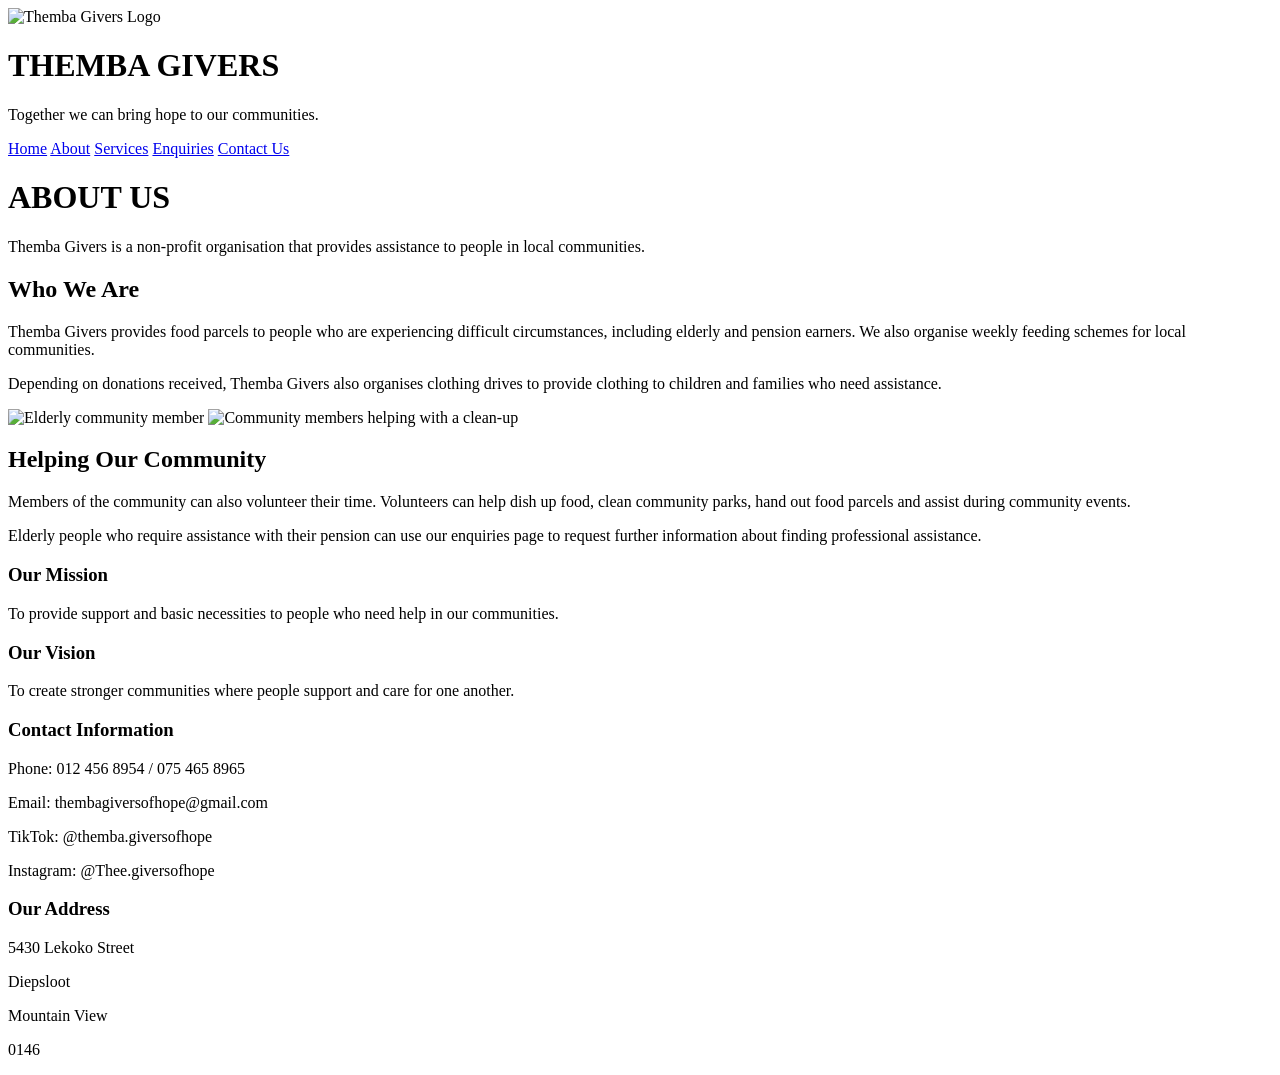
==== About.html @ 16b08533 "Add files via upload" ====
<!DOCTYPE html>
<html lang="en">

<head>
    <meta charset="UTF-8">
    <meta name="viewport" content="width=device-width, initial-scale=1.0">
    <title>About Themba Givers</title>
    <link rel="stylesheet" href="style.css">
</head>

<body>

<header>
    <div class="container">

        <img src="IMAGES/logo.png" alt="Themba Givers Logo" class="logo">

        <h1 class="site-title">THEMBA GIVERS</h1>

        <p class="tagline">Together we can bring hope to our communities.</p>

    </div>
</header>

<nav>
    <a href="Index.html">Home</a>
    <a href="About.html">About</a>
    <a href="Services.html">Services</a>
    <a href="Enquiry.html">Enquiries</a>
    <a href="Contact.html">Contact Us</a>
</nav>

<main>

    <h1>ABOUT US</h1>

    <p class="intro">
        Themba Givers is a non-profit organisation that provides
        assistance to people in local communities.
    </p>

    <section>

        <h2>Who We Are</h2>

        <p>
            Themba Givers provides food parcels to people who are
            experiencing difficult circumstances, including elderly
            and pension earners. We also organise weekly feeding
            schemes for local communities.
        </p>

        <p>
            Depending on donations received, Themba Givers also
            organises clothing drives to provide clothing to children
            and families who need assistance.
        </p>

    </section>

    <section class="image-row">

        <img src="IMAGES/pension.jpg"
             alt="Elderly community member"
             class="content-image">

        <img src="IMAGES/cleanup.jpg"
             alt="Community members helping with a clean-up"
             class="content-image">

    </section>

    <section>

        <h2>Helping Our Community</h2>

        <p>
            Members of the community can also volunteer their time.
            Volunteers can help dish up food, clean community parks,
            hand out food parcels and assist during community events.
        </p>

        <p>
            Elderly people who require assistance with their pension
            can use our enquiries page to request further information
            about finding professional assistance.
        </p>

    </section>

    <section class="card-container">

        <div class="card">
            <h3>Our Mission</h3>
            <p>
                To provide support and basic necessities to people
                who need help in our communities.
            </p>
        </div>

        <div class="card">
            <h3>Our Vision</h3>
            <p>
                To create stronger communities where people support
                and care for one another.
            </p>
        </div>

    </section>

</main>

<footer>

    <div class="footer-container">

        <div>
            <h3>Contact Information</h3>
            <p>Phone: 012 456 8954 / 075 465 8965</p>
            <p>Email: thembagiversofhope@gmail.com</p>
            <p>TikTok: @themba.giversofhope</p>
            <p>Instagram: @Thee.giversofhope</p>
        </div>

        <div>
            <h3>Our Address</h3>
            <p>5430 Lekoko Street</p>
            <p>Diepsloot</p>
            <p>Mountain View</p>
            <p>0146</p>
        </div>

    </div>

</footer>

</body>
</html>
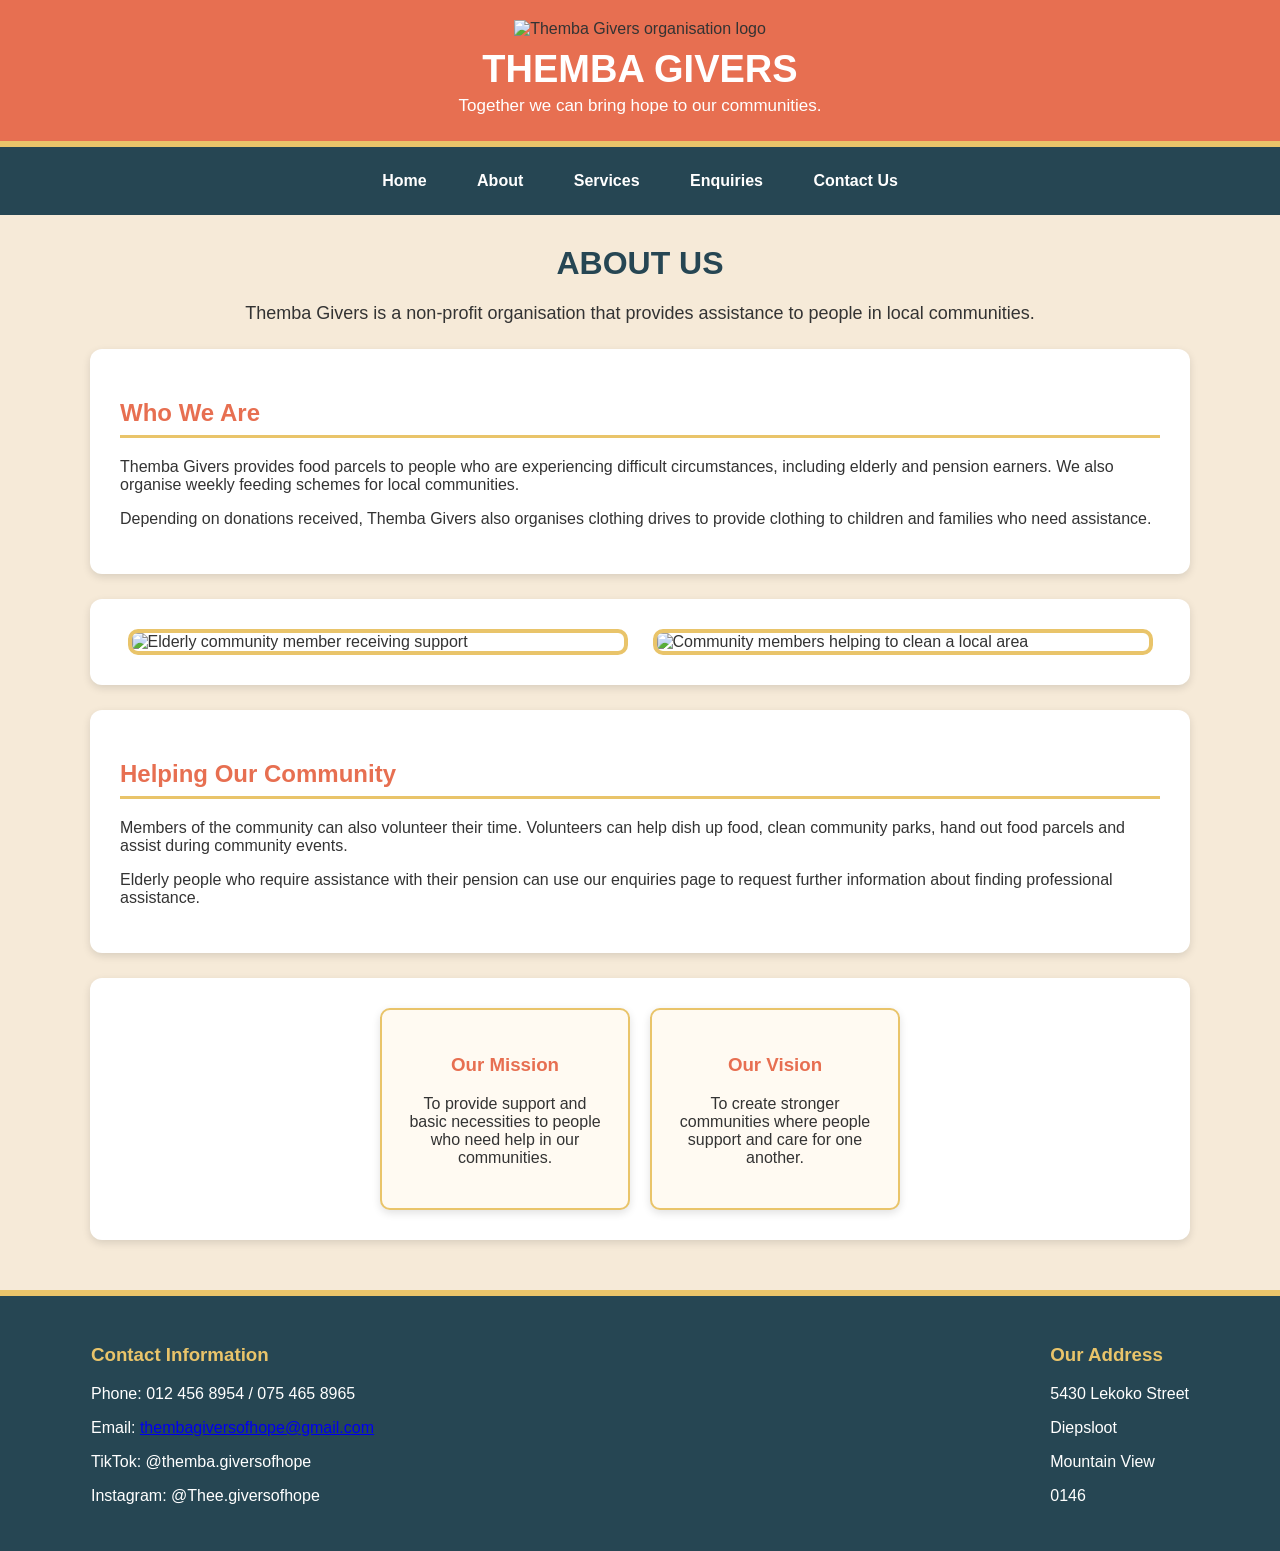
==== commit f0ef0520: "Add files via upload" ====
--- a/About.html
+++ b/About.html
@@ -1,138 +1,188 @@
+
 <!DOCTYPE html>
 <html lang="en">
 
 <head>
     <meta charset="UTF-8">
     <meta name="viewport" content="width=device-width, initial-scale=1.0">
-    <title>About Themba Givers</title>
-    <link rel="stylesheet" href="style.css">
+
+    <!-- SEO information -->
+    <title>About Us | Themba Givers</title>
+
+    <meta name="description"
+          content="Learn about Themba Givers, our mission, vision and community work supporting elderly people, children and families in need.">
+
+    <meta name="keywords"
+          content="About Themba Givers, non-profit organisation, community support, food parcels, feeding schemes, clothing drives, volunteering">
+
+    <meta name="author" content="Themba Givers">
+
+    <!-- External CSS stylesheet -->
+    <link rel="stylesheet" href="CSS/style.css">
+
+    <!-- JavaScript file -->
+    <script src="JS/script.js" defer></script>
 </head>
 
 <body>
 
-<header>
-    <div class="container">
+    <!-- Website header -->
+    <header>
+        <div class="container">
 
-        <img src="IMAGES/logo.png" alt="Themba Givers Logo" class="logo">
+            <img src="IMAGES/logo.png"
+                 alt="Themba Givers organisation logo"
+                 class="logo">
 
-        <h1 class="site-title">THEMBA GIVERS</h1>
+            <h1 class="site-title">THEMBA GIVERS</h1>
 
-        <p class="tagline">Together we can bring hope to our communities.</p>
+            <p class="tagline">
+                Together we can bring hope to our communities.
+            </p>
 
-    </div>
-</header>
+        </div>
+    </header>
 
-<nav>
-    <a href="Index.html">Home</a>
-    <a href="About.html">About</a>
-    <a href="Services.html">Services</a>
-    <a href="Enquiry.html">Enquiries</a>
-    <a href="Contact.html">Contact Us</a>
-</nav>
+    <!-- Main navigation menu -->
+    <nav aria-label="Main navigation">
 
-<main>
+        <a href="Index.html">Home</a>
+        <a href="About.html" aria-current="page">About</a>
+        <a href="Services.html">Services</a>
+        <a href="Enquiry.html">Enquiries</a>
+        <a href="Contact.html">Contact Us</a>
 
-    <h1>ABOUT US</h1>
+    </nav>
 
-    <p class="intro">
-        Themba Givers is a non-profit organisation that provides
-        assistance to people in local communities.
-    </p>
+    <!-- Main website content -->
+    <main>
 
-    <section>
+        <h1>ABOUT US</h1>
 
-        <h2>Who We Are</h2>
-
-        <p>
-            Themba Givers provides food parcels to people who are
-            experiencing difficult circumstances, including elderly
-            and pension earners. We also organise weekly feeding
-            schemes for local communities.
+        <p class="intro">
+            Themba Givers is a non-profit organisation that provides
+            assistance to people in local communities.
         </p>
 
-        <p>
-            Depending on donations received, Themba Givers also
-            organises clothing drives to provide clothing to children
-            and families who need assistance.
-        </p>
+        <!-- Information about the organisation -->
+        <section>
 
-    </section>
+            <h2>Who We Are</h2>
 
-    <section class="image-row">
+            <p>
+                Themba Givers provides food parcels to people who are
+                experiencing difficult circumstances, including elderly
+                and pension earners. We also organise weekly feeding
+                schemes for local communities.
+            </p>
 
-        <img src="IMAGES/pension.jpg"
-             alt="Elderly community member"
-             class="content-image">
+            <p>
+                Depending on donations received, Themba Givers also
+                organises clothing drives to provide clothing to children
+                and families who need assistance.
+            </p>
 
-        <img src="IMAGES/cleanup.jpg"
-             alt="Community members helping with a clean-up"
-             class="content-image">
+        </section>
 
-    </section>
+        <!-- Images showing community activities -->
+        <section class="image-row">
 
-    <section>
+            <img src="IMAGES/pension.jpg"
+                 alt="Elderly community member receiving support"
+                 class="content-image">
 
-        <h2>Helping Our Community</h2>
+            <img src="IMAGES/cleanup.jpg"
+                 alt="Community members helping to clean a local area"
+                 class="content-image">
 
-        <p>
-            Members of the community can also volunteer their time.
-            Volunteers can help dish up food, clean community parks,
-            hand out food parcels and assist during community events.
-        </p>
+        </section>
 
-        <p>
-            Elderly people who require assistance with their pension
-            can use our enquiries page to request further information
-            about finding professional assistance.
-        </p>
+        <!-- Community involvement -->
+        <section>
 
-    </section>
+            <h2>Helping Our Community</h2>
 
-    <section class="card-container">
+            <p>
+                Members of the community can also volunteer their time.
+                Volunteers can help dish up food, clean community parks,
+                hand out food parcels and assist during community events.
+            </p>
 
-        <div class="card">
-            <h3>Our Mission</h3>
             <p>
-                To provide support and basic necessities to people
-                who need help in our communities.
+                Elderly people who require assistance with their pension
+                can use our enquiries page to request further information
+                about finding professional assistance.
             </p>
+
+        </section>
+
+        <!-- Mission and vision cards -->
+        <section class="card-container">
+
+            <div class="card">
+
+                <h3>Our Mission</h3>
+
+                <p>
+                    To provide support and basic necessities to people
+                    who need help in our communities.
+                </p>
+
+            </div>
+
+            <div class="card">
+
+                <h3>Our Vision</h3>
+
+                <p>
+                    To create stronger communities where people support
+                    and care for one another.
+                </p>
+
+            </div>
+
+        </section>
+
+    </main>
+
+    <!-- Website footer -->
+    <footer>
+
+        <div class="footer-container">
+
+            <div>
+
+                <h3>Contact Information</h3>
+
+                <p>Phone: 012 456 8954 / 075 465 8965</p>
+
+                <p>
+                    Email:
+                    <a href="mailto:thembagiversofhope@gmail.com">
+                        thembagiversofhope@gmail.com
+                    </a>
+                </p>
+
+                <p>TikTok: @themba.giversofhope</p>
+
+                <p>Instagram: @Thee.giversofhope</p>
+
+            </div>
+
+            <div>
+
+                <h3>Our Address</h3>
+
+                <p>5430 Lekoko Street</p>
+                <p>Diepsloot</p>
+                <p>Mountain View</p>
+                <p>0146</p>
+
+            </div>
+
         </div>
 
-        <div class="card">
-            <h3>Our Vision</h3>
-            <p>
-                To create stronger communities where people support
-                and care for one another.
-            </p>
-        </div>
-
-    </section>
-
-</main>
-
-<footer>
-
-    <div class="footer-container">
-
-        <div>
-            <h3>Contact Information</h3>
-            <p>Phone: 012 456 8954 / 075 465 8965</p>
-            <p>Email: thembagiversofhope@gmail.com</p>
-            <p>TikTok: @themba.giversofhope</p>
-            <p>Instagram: @Thee.giversofhope</p>
-        </div>
-
-        <div>
-            <h3>Our Address</h3>
-            <p>5430 Lekoko Street</p>
-            <p>Diepsloot</p>
-            <p>Mountain View</p>
-            <p>0146</p>
-        </div>
-
-    </div>
-
-</footer>
+    </footer>
 
 </body>
-</html>+</html>
--- a/CSS/style.css
+++ b/CSS/style.css
@@ -0,0 +1,392 @@
+/* =========================
+   GENERAL WEBSITE
+   ========================= */
+
+* {
+    box-sizing: border-box;
+}
+
+body {
+    margin: 0;
+    font-family: Arial, sans-serif;
+    background-color: #f6ead8;
+    color: #333333;
+}
+
+
+/* =========================
+   HEADER
+   ========================= */
+
+header {
+    background-color: #e76f51;
+    padding: 20px;
+    text-align: center;
+    border-bottom: 6px solid #e9c46a;
+}
+
+.logo {
+    width: 65px;
+    height: 65px;
+    object-fit: contain;
+    margin-bottom: 5px;
+}
+
+.site-title {
+    margin: 5px;
+    color: white;
+    font-size: 38px;
+}
+
+.tagline {
+    margin: 5px;
+    color: white;
+    font-size: 17px;
+}
+
+
+/* =========================
+   NAVIGATION
+   ========================= */
+
+nav {
+    background-color: #264653;
+    padding: 10px;
+    text-align: center;
+}
+
+nav a {
+    display: inline-block;
+    color: white;
+    text-decoration: none;
+    font-weight: bold;
+    padding: 12px 20px;
+    margin: 3px;
+    border-radius: 5px;
+}
+
+nav a:hover {
+    background-color: #e9c46a;
+    color: #264653;
+}
+
+
+/* =========================
+   MAIN AREA
+   ========================= */
+
+main {
+    width: 90%;
+    max-width: 1100px;
+    margin: 30px auto;
+}
+
+h1 {
+    color: #264653;
+    text-align: center;
+}
+
+h2 {
+    color: #e76f51;
+    border-bottom: 3px solid #e9c46a;
+    padding-bottom: 8px;
+}
+
+h3 {
+    color: #264653;
+}
+
+
+/* =========================
+   HERO
+   ========================= */
+
+.hero {
+    background-color: white;
+    padding: 30px;
+    margin-bottom: 30px;
+    text-align: center;
+    border-radius: 12px;
+    border-top: 6px solid #e76f51;
+    box-shadow: 0 4px 10px rgba(0,0,0,0.15);
+}
+
+.hero img {
+    width: 100%;
+    max-width: 800px;
+    height: auto;
+    border-radius: 10px;
+}
+
+.intro {
+    max-width: 800px;
+    margin: 20px auto;
+    text-align: center;
+    font-size: 18px;
+}
+
+
+/* =========================
+   CONTENT SECTIONS
+   ========================= */
+
+section {
+    background-color: white;
+    padding: 30px;
+    margin: 25px 0;
+    border-radius: 12px;
+    box-shadow: 0 3px 8px rgba(0,0,0,0.12);
+}
+
+
+/* =========================
+   CARDS
+   ========================= */
+
+.card-container {
+    display: flex;
+    justify-content: center;
+    gap: 20px;
+    flex-wrap: wrap;
+}
+
+.card {
+    background-color: #fffaf2;
+    width: 250px;
+    padding: 25px;
+    border-radius: 10px;
+    text-align: center;
+    border: 2px solid #e9c46a;
+    box-shadow: 0 3px 8px rgba(0,0,0,0.12);
+}
+
+.card h3 {
+    color: #e76f51;
+}
+
+.card:hover {
+    transform: translateY(-4px);
+}
+
+
+/* =========================
+   IMAGES
+   ========================= */
+
+.image-row {
+    display: flex;
+    justify-content: center;
+    gap: 25px;
+    flex-wrap: wrap;
+}
+
+.content-image {
+    width: 100%;
+    max-width: 500px;
+    height: auto;
+    border-radius: 10px;
+    border: 4px solid #e9c46a;
+}
+
+
+/* =========================
+   LISTS
+   ========================= */
+
+ul {
+    background-color: white;
+    padding: 25px 45px;
+    border-radius: 10px;
+    border-left: 6px solid #e76f51;
+    box-shadow: 0 3px 8px rgba(0,0,0,0.1);
+}
+
+li {
+    margin-bottom: 10px;
+}
+
+
+/* =========================
+   BUTTONS
+   ========================= */
+
+.button {
+    display: inline-block;
+    background-color: #e76f51;
+    color: white;
+    text-decoration: none;
+    border: none;
+    padding: 13px 25px;
+    border-radius: 6px;
+    font-weight: bold;
+    cursor: pointer;
+}
+
+.button:hover {
+    background-color: #264653;
+}
+
+
+/* =========================
+   ENQUIRY FORM
+   ========================= */
+
+form {
+    background-color: white;
+    width: 100%;
+    max-width: 700px;
+    margin: 30px auto;
+    padding: 30px;
+    border-radius: 12px;
+    border-top: 7px solid #e76f51;
+    box-shadow: 0 4px 12px rgba(0,0,0,0.15);
+}
+
+form h2 {
+    text-align: center;
+    border-bottom: none;
+}
+
+label {
+    display: block;
+    margin-top: 18px;
+    margin-bottom: 5px;
+    font-weight: bold;
+    color: #264653;
+}
+
+input,
+select,
+textarea {
+    display: block;
+    width: 100%;
+    padding: 12px;
+    border: 2px solid #dddddd;
+    border-radius: 5px;
+    font-family: Arial, sans-serif;
+}
+
+input:focus,
+select:focus,
+textarea:focus {
+    border-color: #e76f51;
+    outline: none;
+}
+
+textarea {
+    height: 120px;
+}
+
+
+/* =========================
+   CONTACT BOX
+   ========================= */
+
+.contact-box {
+    background-color: #264653;
+    color: white;
+    padding: 30px;
+    max-width: 700px;
+    margin: 30px auto;
+    border-radius: 10px;
+    border-left: 7px solid #e9c46a;
+}
+
+.contact-box h2 {
+    color: #e9c46a;
+    border: none;
+}
+
+
+/* =========================
+   FOOTER
+   ========================= */
+
+footer {
+    background-color: #264653;
+    color: white;
+    margin-top: 50px;
+    padding: 30px;
+    border-top: 6px solid #e9c46a;
+}
+
+.footer-container {
+    width: 90%;
+    max-width: 1100px;
+    margin: auto;
+    display: flex;
+    justify-content: space-between;
+}
+
+footer h3 {
+    color: #e9c46a;
+}
+
+
+/* =========================
+   RESPONSIVE DESIGN
+   ========================= */
+
+@media screen and (max-width: 768px) {
+
+    .logo {
+        width: 55px;
+        height: 55px;
+    }
+
+    .site-title {
+        font-size: 30px;
+    }
+
+    nav a {
+        display: block;
+        width: 90%;
+        margin: 5px auto;
+    }
+
+    main {
+        width: 94%;
+    }
+
+    .card {
+        width: 100%;
+        max-width: 400px;
+    }
+
+    .footer-container {
+        display: block;
+        text-align: center;
+    }
+}
+
+
+/* =========================
+   MOBILE
+   ========================= */
+
+@media screen and (max-width: 480px) {
+
+    .site-title {
+        font-size: 25px;
+    }
+
+    .tagline {
+        font-size: 14px;
+    }
+
+    h1 {
+        font-size: 24px;
+    }
+
+    h2 {
+        font-size: 21px;
+    }
+
+    .hero {
+        padding: 15px;
+    }
+
+    form {
+        padding: 20px;
+    }
+}
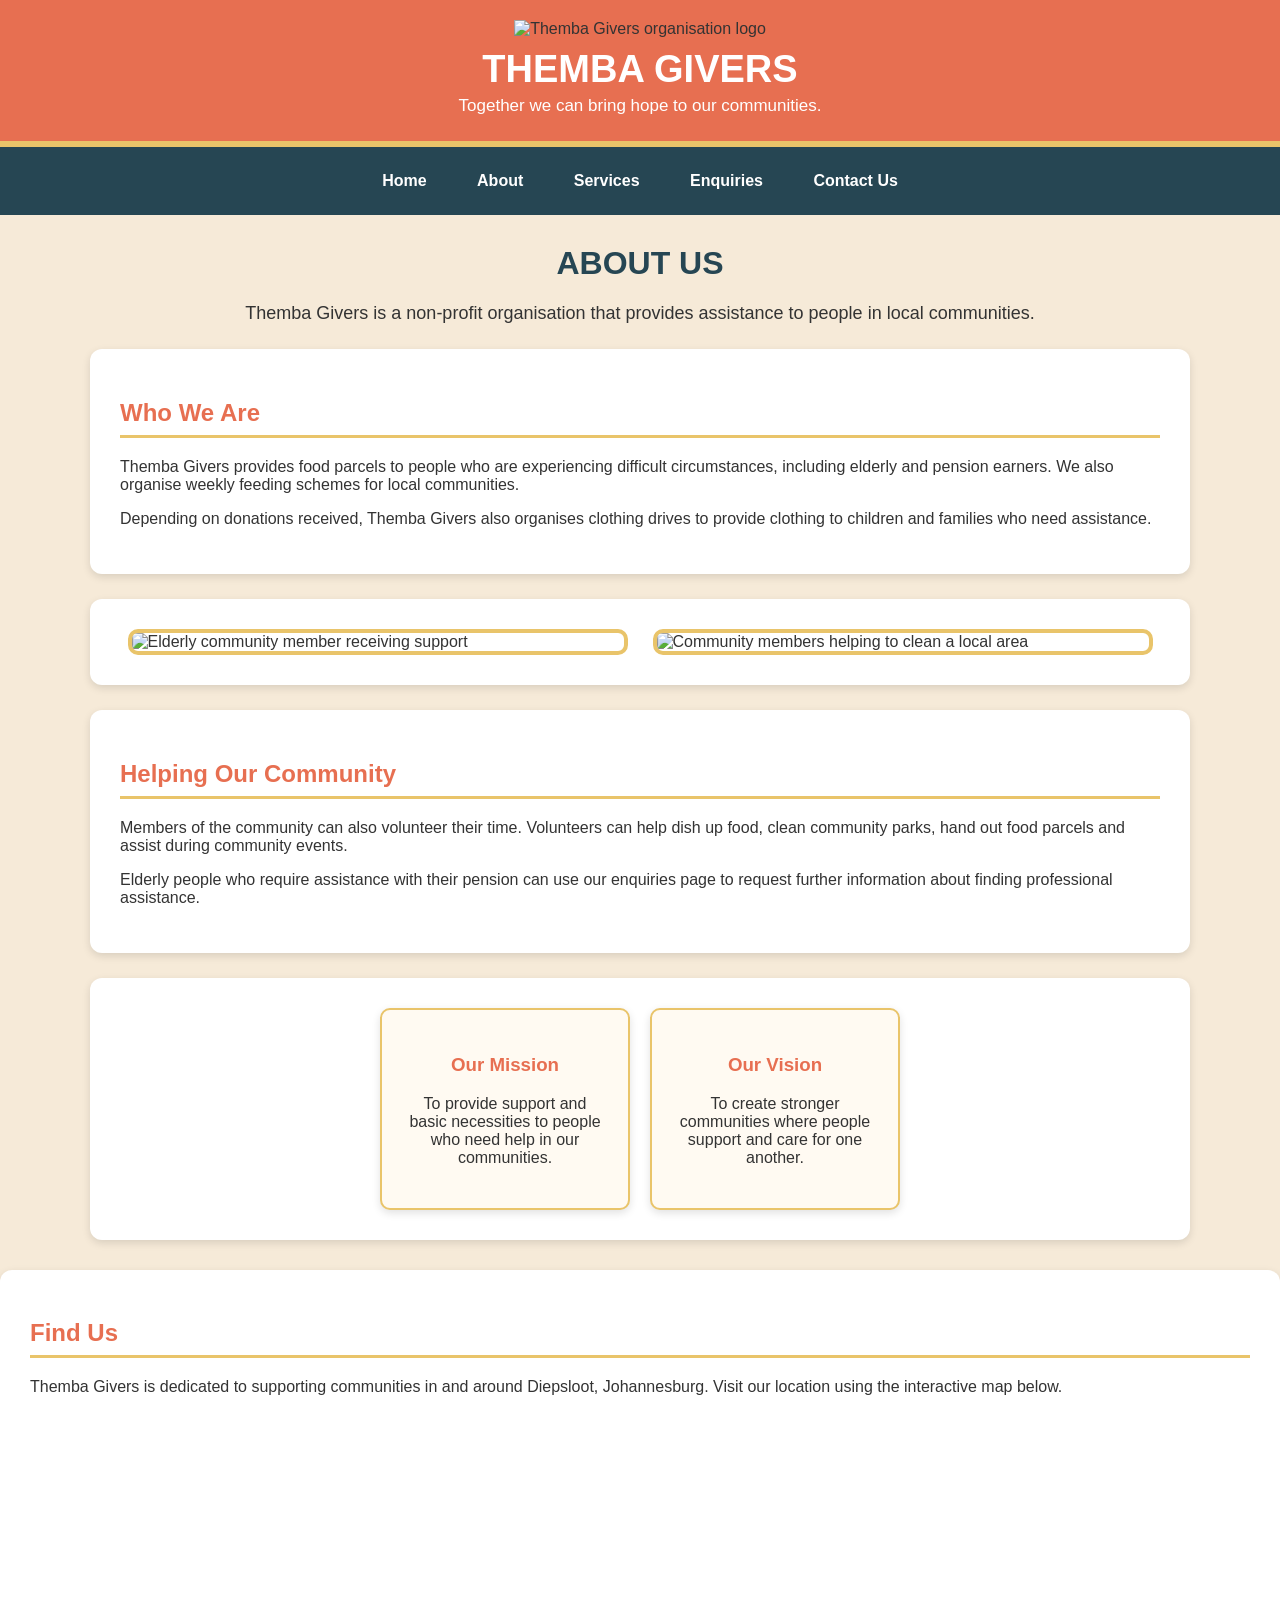
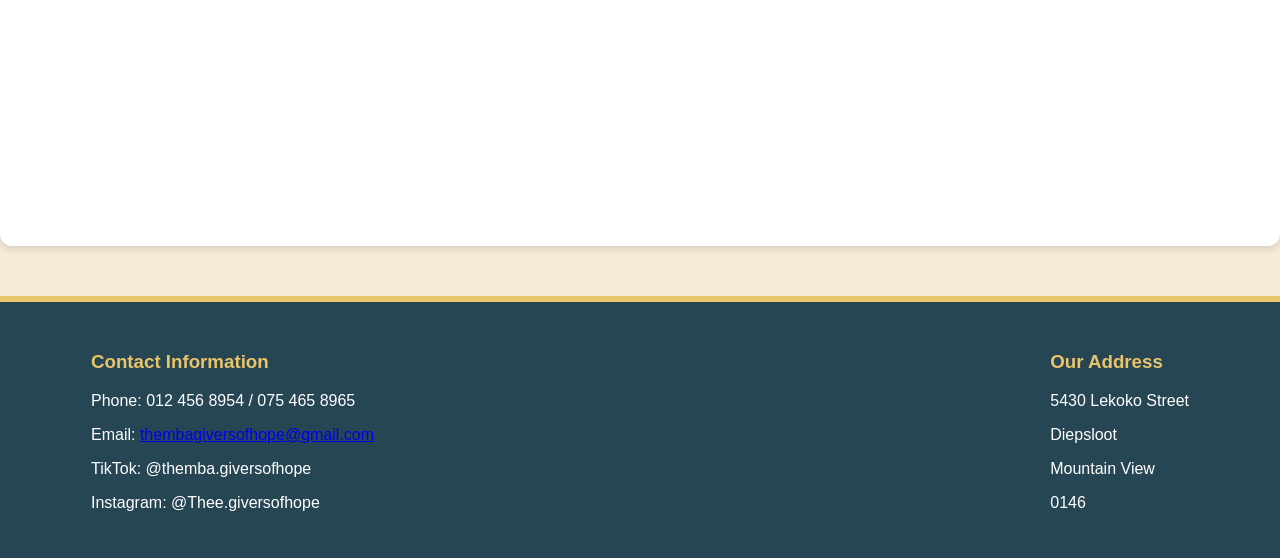
==== commit 4a5afd55: "Add files via upload" ====
--- a/About.html
+++ b/About.html
@@ -46,7 +46,7 @@
     <!-- Main navigation menu -->
     <nav aria-label="Main navigation">
 
-        <a href="Index.html">Home</a>
+        <a href="index.html">Home</a>
         <a href="About.html" aria-current="page">About</a>
         <a href="Services.html">Services</a>
         <a href="Enquiry.html">Enquiries</a>
@@ -144,6 +144,37 @@
         </section>
 
     </main>
+    <!-- Interactive Location Map Section -->
+    <section class="location-section">
+
+    <div class="location-container">
+
+        <h2>Find Us</h2>
+
+        <p>
+            Themba Givers is dedicated to supporting communities
+            in and around Diepsloot, Johannesburg.
+            Visit our location using the interactive map below.
+        </p>
+
+        <div class="map-container">
+
+            <iframe
+                src="https://www.google.com/maps?q=Diepsloot,+Johannesburg,+South+Africa&output=embed"
+                width="100%"
+                height="400"
+                style="border:0;"
+                allowfullscreen=""
+                loading="lazy"
+                referrerpolicy="no-referrer-when-downgrade"
+                title="Themba Givers Location - Diepsloot Johannesburg">
+            </iframe>
+
+        </div>
+
+    </div>
+
+</section>
 
     <!-- Website footer -->
     <footer>
